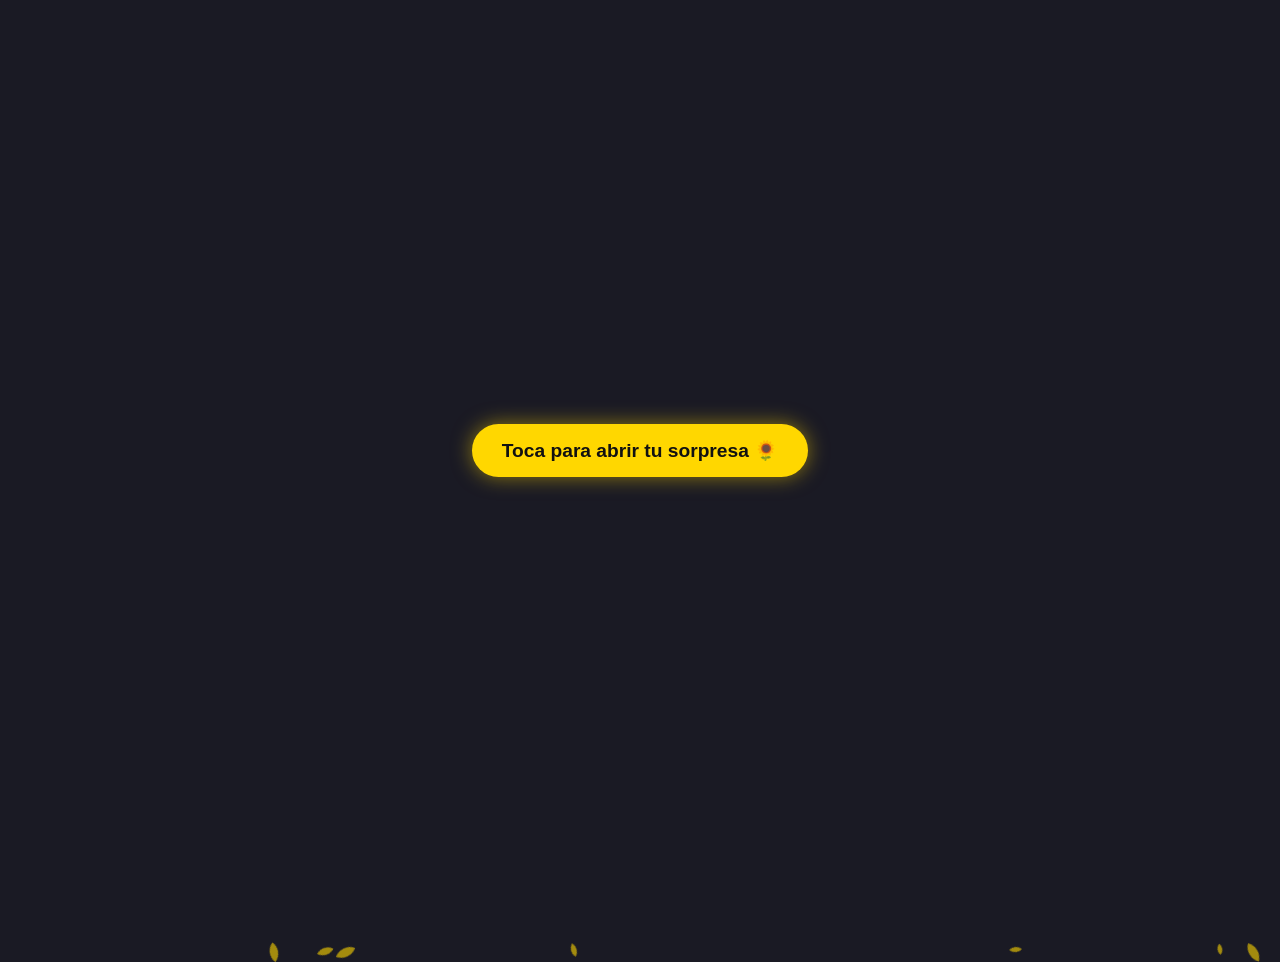
==== index.html @ 9a88b2ee "cambio  de nombres de carpeta" ====
<!DOCTYPE html>
<html lang="es">
<head>
    <meta charset="UTF-8">
    <meta name="viewport" content="width=device-width, initial-scale=1.0, maximum-scale=1.0, user-scalable=no">
    <title>Para Ti 🌻 | Feliz 21 de Septiembre</title>
    <link rel="stylesheet" href="style.css">
</head>
<body>

    <body class="esperando">
    
   
    <div id="pantalla-bienvenida">
        <button id="btn-abrir">Toca para abrir tu sorpresa 🌻</button>
    </div>

    <div id="lluvia-petalos"></div>

    <div class="escenario">

        <div class="contenedor-texto-arriba">
            <p id="texto-escribiendo"></p>
        </div>
        
        <div class="cuadro-central">
            <h2>Feliz 21 de Septiembre<3 </h2>
        </div>

        <div class="ramo-amarrado">
            
            
            <div class="base-tallos">
                <div class="tallo-base"></div><div class="tallo-base"></div><div class="tallo-base"></div>
                <div class="tallo-base"></div><div class="tallo-base"></div><div class="tallo-base"></div>
                <div class="tallo-base"></div>
            </div>
            
            
            <div class="cuerda">
                <div class="lazo"></div>
            </div>

            
            <div class="follaje">
                <div class="hoja-grande hg1"></div><div class="hoja-grande hg2"></div>
                <div class="hoja-grande hg3"></div><div class="hoja-grande hg4"></div>
                <div class="hoja-grande hg5"></div><div class="hoja-grande hg6"></div>
            </div>

            
            <div class="girasoles">
                <div class="flor f-arriba" data-mensaje="Feliz 21 de Septiembre, mi bebé hermosa. 💖">
                    <div class="centro"></div><div class="petalos-container"></div>
                </div>
                
                <div class="flor f-mid-izq" data-mensaje="Me encanta todo de ti y siempre sera así. 💛">
                    <div class="centro"></div><div class="petalos-container"></div>
                </div>
                
                <div class="flor f-mid-cen" data-mensaje="Me alegra haberte conocido y ser parte de tu vida asi como tu eres de la mia. ✨">
                    <div class="centro"></div><div class="petalos-container"></div>
                </div>
                
                <div class="flor f-mid-der" data-mensaje="Contigo lo tengo todo mi amor. 🥰">
                    <div class="centro"></div><div class="petalos-container"></div>
                </div>
                
                <div class="flor f-aba-izq" data-mensaje="Pienso en ti en todo momento mi bebé hermosa. 😍">
                    <div class="centro"></div><div class="petalos-container"></div>
                </div>
                
                <div class="flor f-aba-cen" data-mensaje="Eres la mujer que quiero a mi lado para toda mi vida mi futura esposita. 🌻">
                    <div class="centro"></div><div class="petalos-container"></div>
                </div>
                
                <div class="flor f-aba-der" data-mensaje="Gracias por hacer mis días más bonitos. ☀️">
                    <div class="centro"></div><div class="petalos-container"></div>
                </div>
            </div>
        </div>
    </div>

   
    <div id="modal-mensaje" class="oculto">
        <div class="modal-cristal">
            <p id="texto-mensaje"></p>
           
        </div>
    </div>

    




    <audio id="musica-fondo" loop>
        <source src="cancion.mp3" type="audio/mpeg">
    </audio>

    <script src="script.js"></script>
</body>
</body>
</html>
---- style.css ----
:root {
    --fondo-noche: #1a1a24;
    --verde-tallo: #4caf50;
    --verde-tallo-osc: #2e7d32;
    --verde-hoja: #388e3c;
    --cuerda: #8d6e63;
    --flor-centro-1: #3e2723;
    --flor-centro-2: #1b100c;
    --flor-petalo-1: #FFD700;
    --flor-petalo-2: #ff9800;
}

body { 
    margin: 0; background-color: var(--fondo-noche); 
    overflow: hidden; height: 100vh; font-family: 'Segoe UI', Tahoma, sans-serif; 
}

#lluvia-petalos { position: absolute; top: 0; left: 0; width: 100%; height: 100%; z-index: 1; pointer-events: none; }
.escenario { position: relative; width: 100%; height: 100%; display: flex; flex-direction: column; justify-content: flex-end; align-items: center; }


.cuadro-central {
    position: absolute; bottom: 3vh; background: rgba(20, 20, 30, 0.95); backdrop-filter: blur(0px);
    border: 5px solid rgba(255, 215, 0, 0.4); padding:10px; border-radius: 20px; text-align: center;
    color: #FFF; width: 85%; max-width: 350px; z-index: 40; box-shadow: 0 5px 15px rgba(0,0,0,0.6);
    
    opacity: 0; transform: translateY(30px);
    animation: entrarCuadro 0.8s ease-out forwards;
}

@keyframes entrarCuadro { to { opacity: 1; transform: translateY(0); } }

.cuadro-central h2 { color: var(--flor-petalo-1); margin: 0 0 5px; font-size: 1.2em;}
.cuadro-central p { margin: 0; font-size: 0.85em; color: #ddd; }


.ramo-amarrado {
    position: relative; width: 350px; height: 450px; margin-bottom: 70px; z-index: 10;
    display: flex; flex-direction: column; align-items: center; justify-content: flex-end;
}


.base-tallos {
    position: absolute; bottom: 0; width: 70px; height: 120px; display: flex; justify-content: space-around;
    transform-origin: bottom; transform: scaleY(0);
    animation: crecerTallos 1s ease-out 0.8s forwards;
}

@keyframes crecerTallos { to { transform: scaleY(1); } }

.tallo-base { width: 7px; height: 100%; background: linear-gradient(to right, var(--verde-tallo-osc), var(--verde-tallo)); border-radius: 5px; }
.base-tallos .tallo-base:nth-child(1) { transform: rotate(15deg); }
.base-tallos .tallo-base:nth-child(2) { transform: rotate(10deg); }
.base-tallos .tallo-base:nth-child(6) { transform: rotate(-10deg); }
.base-tallos .tallo-base:nth-child(7) { transform: rotate(-15deg); }

.cuerda {
    position: absolute; bottom: 65px; width: 70px; height: 15px; background: var(--cuerda);
    border-radius: 10px; z-index: 15; box-shadow: inset 0 3px 5px rgba(0,0,0,0.5), 0 5px 10px rgba(0,0,0,0.4);
    opacity: 0; transform: scale(0);
    animation: aparecerCuerda 0.5s ease-out 1.5s forwards;
}

@keyframes aparecerCuerda { to { opacity: 1; transform: scale(1); } }

.lazo { position: absolute; 
    top: -5px; 
    left: 50%; 
    transform: translateX(-50%); 
    width: 30px; 
    height: 20px; 
    border: 3px solid var(--cuerda); 
    border-radius: 50%; 
    box-shadow: 0 3px 5px rgba(0,0,0,0.3); 
}


.follaje { position: absolute; bottom: 90px; width: 100%; height: 300px; z-index: 5; }

.hoja-grande {
    position: absolute; width: 80px; height: 120px; background: var(--verde-hoja);
    border-radius: 0 100% 0 100%; box-shadow: inset -5px -5px 15px rgba(0,0,0,0.4);
    opacity: 0; transform: scale(0);
    animation: brotarHoja 1s ease-out 1.8s forwards;
}

@keyframes brotarHoja { to { opacity: 1; transform: scale(1) rotate(var(--r)); } }

.hg1 { bottom: 40px; left: 30px; --r: -30deg; transform-origin: bottom right; }
.hg2 { bottom: 120px; right: 10px; --r: 90deg; transform-origin: bottom left; }
.hg3 { top: 50px; left: -10px; --r: -30deg; transform-origin: bottom right; }
.hg4 { top: -20px; right: -10px; --r: 90deg; transform-origin: bottom left; }
.hg5 { top: -30px; left: 60px; --r: -10deg; transform-origin: bottom right; }
.hg6 { top: -105px; right: 85px; --r: 76deg; transform-origin: bottom left; }


.girasoles { position: absolute; bottom: 80px; width: 100%; height: 320px; z-index: 20; }

.flor {
    position: absolute; width: 100px; height: 100px; cursor: pointer;
    opacity: 0; transform: scale(0) rotate(-45deg);
}


.f-aba-izq  { top: 160px; left: 50px; z-index: 24;  animation: entrarFlor 0.8s cubic-bezier(0.175, 0.885, 0.32, 1.275) 2.5s forwards; }
.f-aba-der  { top: 160px; right: 50px; z-index: 24; animation: entrarFlor 0.8s cubic-bezier(0.175, 0.885, 0.32, 1.275) 2.7s forwards; }
.f-aba-cen  { top: 175px; left: 125px; z-index: 25; animation: entrarFlor 0.8s cubic-bezier(0.175, 0.885, 0.32, 1.275) 2.9s forwards; }
.f-mid-izq  { top: 75px; left: 30px; z-index: 22;   animation: entrarFlor 0.8s cubic-bezier(0.175, 0.885, 0.32, 1.275) 3.1s forwards; }
.f-mid-der  { top: 75px; right: 30px; z-index: 22;  animation: entrarFlor 0.8s cubic-bezier(0.175, 0.885, 0.32, 1.275) 3.3s forwards; }
.f-mid-cen  { top: 85px; left: 125px; z-index: 23;  animation: entrarFlor 0.8s cubic-bezier(0.175, 0.885, 0.32, 1.275) 3.5s forwards; }
.f-arriba   { top: 0; left: 125px; z-index: 21;     animation: entrarFlor 0.8s cubic-bezier(0.175, 0.885, 0.32, 1.275) 3.8s forwards; }

@keyframes entrarFlor { to { opacity: 1; transform: scale(1) rotate(0deg); filter: drop-shadow(0 0 10px rgba(255, 215, 0, 0.4)); } }
.flor:hover { transform: scale(1.1) !important; filter: drop-shadow(0 0 20px rgba(255,215,0,0.8)); }


.centro {
    position: absolute; top: 50%; left: 50%; transform: translate(-50%, -50%); width: 45px; height: 45px;
    background: radial-gradient(circle, var(--flor-centro-1) 40%, var(--flor-centro-2) 100%);
    border-radius: 50%; box-shadow: inset 0 0 10px rgba(0,0,0,0.8); z-index: 10;
}
.petalos-container { position: relative; width: 100%; height: 100%; }
.petalo-g {
    position: absolute; top: -10px; left: 50%; margin-left: -12px; width: 24px; height: 55px;
    background: linear-gradient(to bottom, var(--flor-petalo-1), var(--flor-petalo-2));
    border-radius: 50% 50% 10% 10%; transform-origin: bottom center; box-shadow: 0 0 2px rgba(0,0,0,0.2);
}


#modal-mensaje { position: fixed; top: 0; left: 0; width: 100vw; height: 100vh; background: rgba(0,0,0,0.8); backdrop-filter: blur(5px); display: flex; justify-content: center; align-items: center; z-index: 100; opacity: 0; pointer-events: none; transition: opacity 0.3s; }
#modal-mensaje:not(.oculto) { opacity: 1; pointer-events: auto; }
.modal-cristal { background: rgba(255,215,0,0.1); border: 1px solid var(--flor-petalo-1); padding: 25px; border-radius: 15px; text-align: center; width: 80%; max-width: 300px; box-shadow: 0 0 20px rgba(255,215,0,0.2); }
#texto-mensaje { font-size: 1.3em; color: #FFF; font-weight: bold; margin-bottom: 15px;}
.modal-cristal small { color: #aaa; font-size: 0.9em; }


.contenedor-texto-arriba {
    position: absolute;
    top: 5vh; 
    left: 50%;
    transform: translateX(-50%);
    width: 85%; 
    text-align: center;
    z-index: 5;
}

#texto-escribiendo {
    font-size: 1.4em;
    color: #FFF;
    font-weight: bold;
    text-shadow: 0 0 10px rgba(241, 206, 6, 0.882);
    margin: 0;
    line-height: 1.4;

}


.cursor {
    display: inline-block;
    width: 3px;
    height: 1.1em;
    background-color: var(--flor-petalo-1);
    vertical-align: middle;
    margin-left: 2px;
    animation: titilar 0.8s infinite;
}

@keyframes titilar {
    0%, 100% { opacity: 1; }
    50% { opacity: 0; }
}


#pantalla-bienvenida {
    position: fixed; top: 0; left: 0; width: 100vw; height: 100vh;
    background-color: var(--fondo-noche);
    z-index: 1000; /* Encima de absolutamente todo */
    display: flex; justify-content: center; align-items: center;
    transition: opacity 1s ease; 
}

#btn-abrir {
    background: var(--flor-petalo-1);
    color: #111;
    border: none;
    padding: 15px 30px;
    font-size: 1.2em;
    border-radius: 30px;
    font-weight: bold;
    cursor: pointer;
    box-shadow: 0 0 20px rgba(255, 215, 0, 0.5);
    animation: palpitarBoton 1.5s infinite;
}

@keyframes palpitarBoton {
    0%, 100% { transform: scale(1); }
    50% { transform: scale(1.05); }
}


body.esperando * {
    animation-play-state: paused !important;
}

@media (max-width: 380px) { .ramo-amarrado { transform: scale(0.85); margin-bottom: 50px; } }
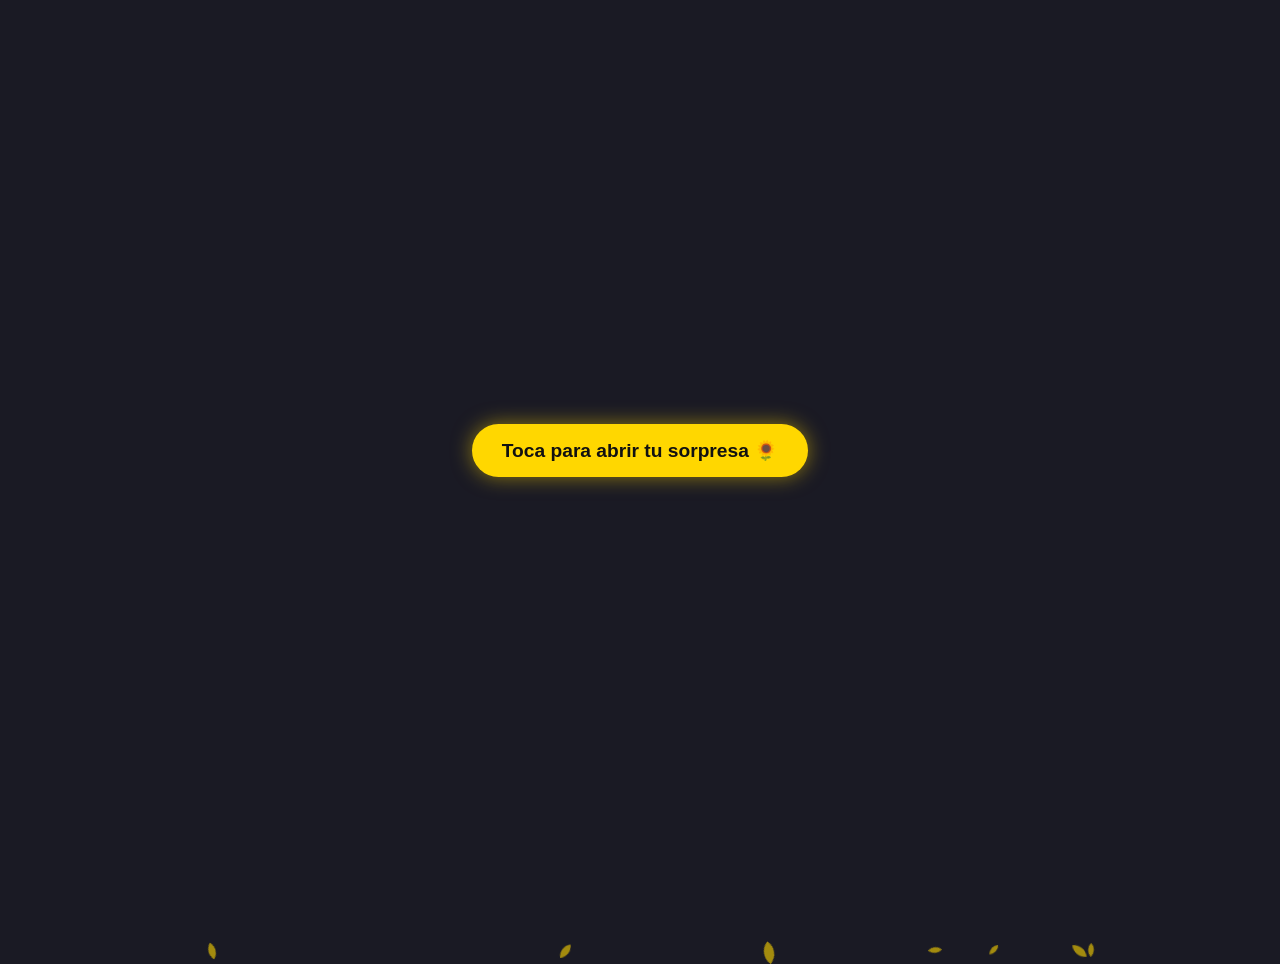
==== commit 9e09a335: "cambio en mi responsive" ====
--- a/index.html
+++ b/index.html
@@ -3,7 +3,7 @@
 <head>
     <meta charset="UTF-8">
     <meta name="viewport" content="width=device-width, initial-scale=1.0, maximum-scale=1.0, user-scalable=no">
-    <title>Para Ti 🌻 | Feliz 21 de Septiembre</title>
+    <title>Para mi Mari 🌻 | Feliz 21 de Septiembre</title>
     <link rel="stylesheet" href="style.css">
 </head>
 <body>
--- a/style.css
+++ b/style.css
@@ -12,8 +12,12 @@
 }
 
 body { 
-    margin: 0; background-color: var(--fondo-noche); 
-    overflow: hidden; height: 100vh; font-family: 'Segoe UI', Tahoma, sans-serif; 
+    margin: 0; 
+    background-color: var(--fondo-noche); 
+    overflow: hidden; 
+    height: 100vh; 
+    height: 100dvh;
+    font-family: 'Segoe UI', Tahoma, sans-serif; 
 }
 
 #lluvia-petalos { position: absolute; top: 0; left: 0; width: 100%; height: 100%; z-index: 1; pointer-events: none; }
@@ -203,4 +207,17 @@
     animation-play-state: paused !important;
 }
 
-@media (max-width: 380px) { .ramo-amarrado { transform: scale(0.85); margin-bottom: 50px; } }+@media (max-width: 600px) { 
+    .ramo-amarrado { 
+        transform: scale(0.70); 
+        margin-bottom: 70px; 
+    } 
+    
+    #texto-escribiendo { 
+        font-size: 1.1em; 
+    }
+    
+    .cuadro-central { 
+        bottom: 8vh; 
+    }
+}
